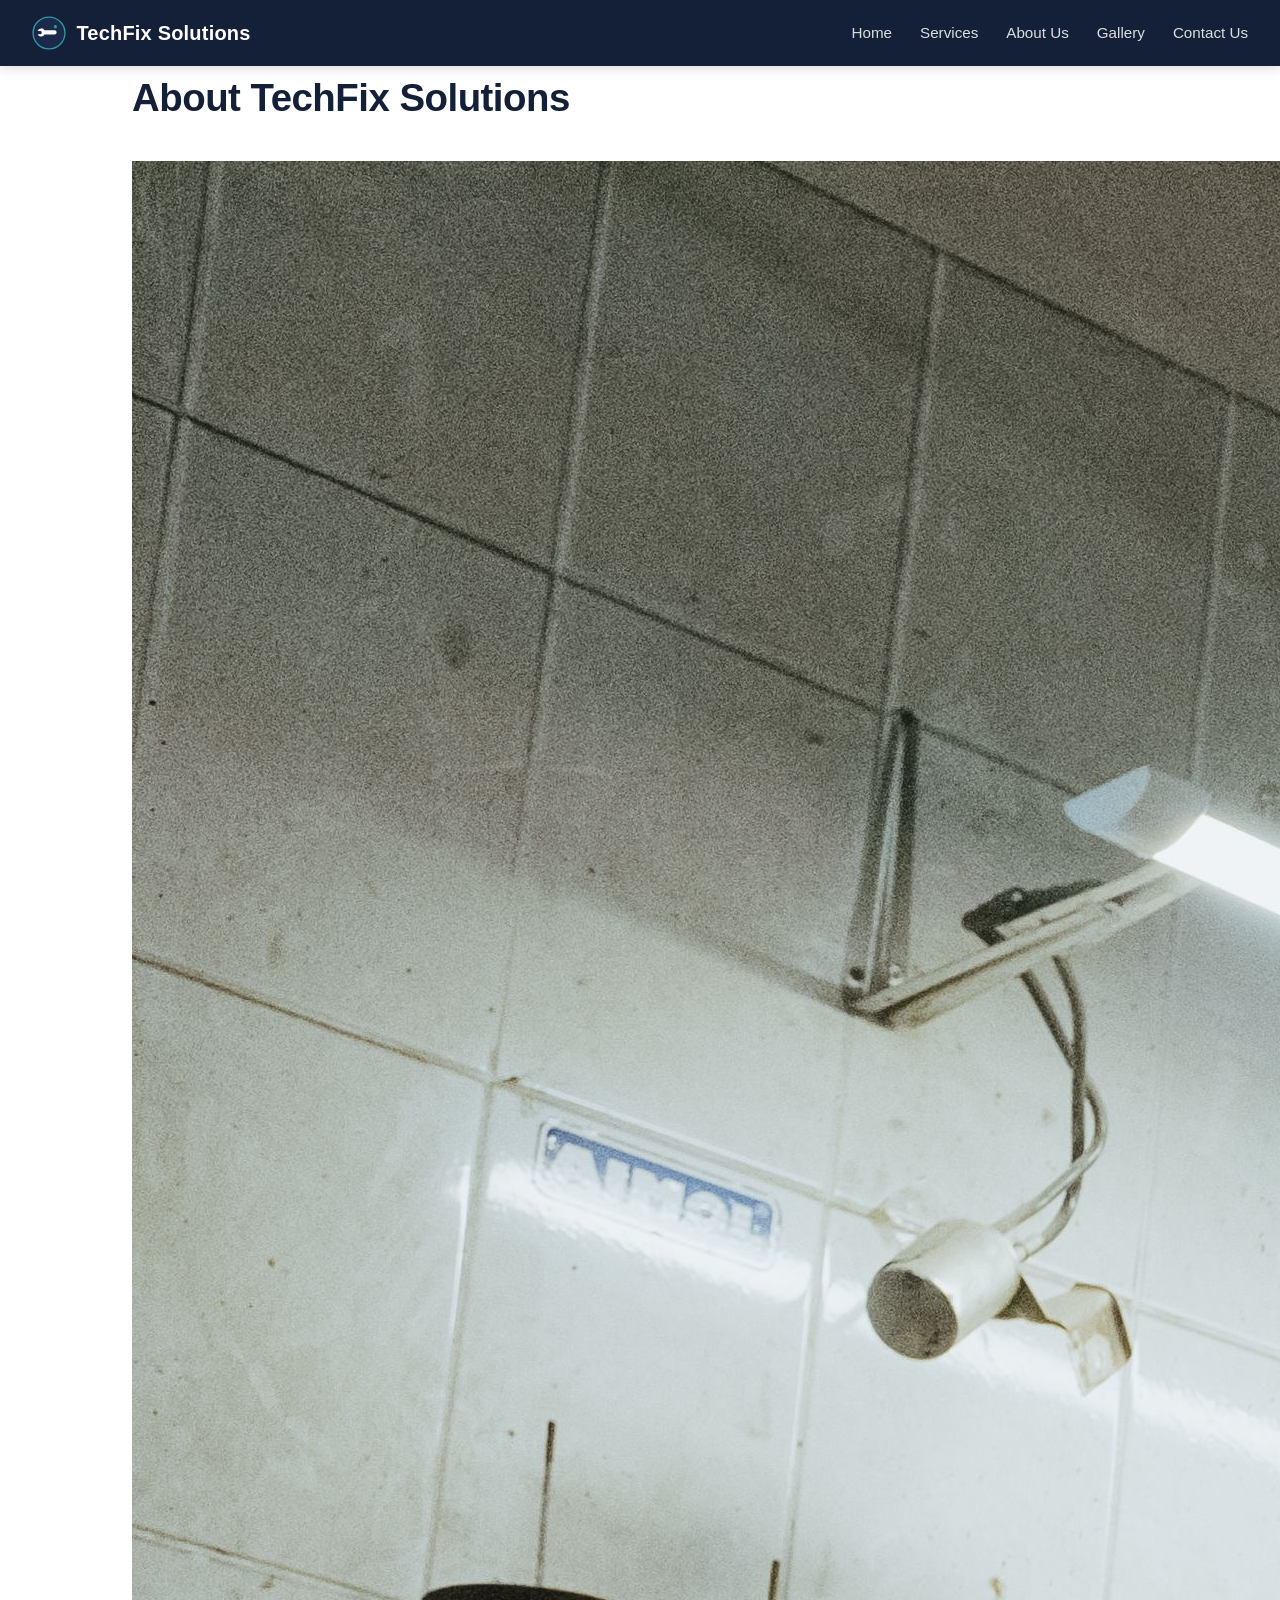
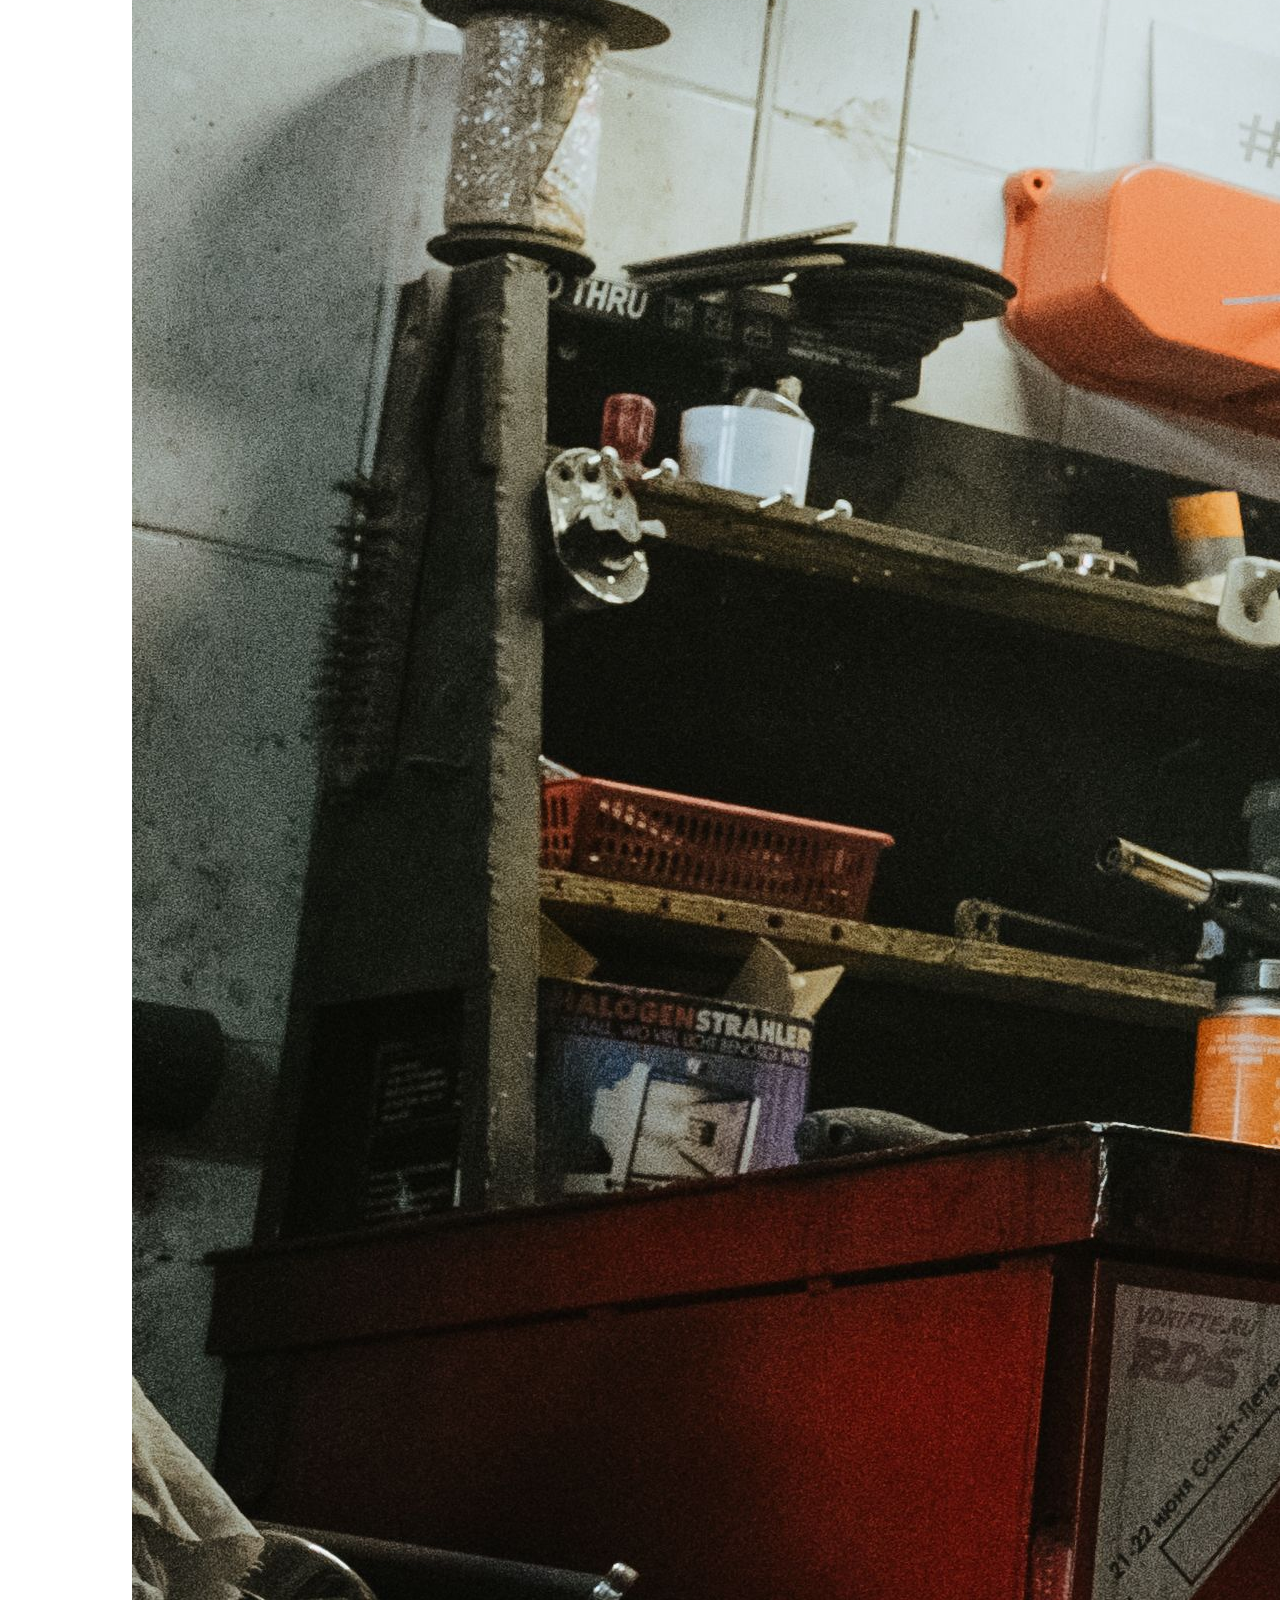
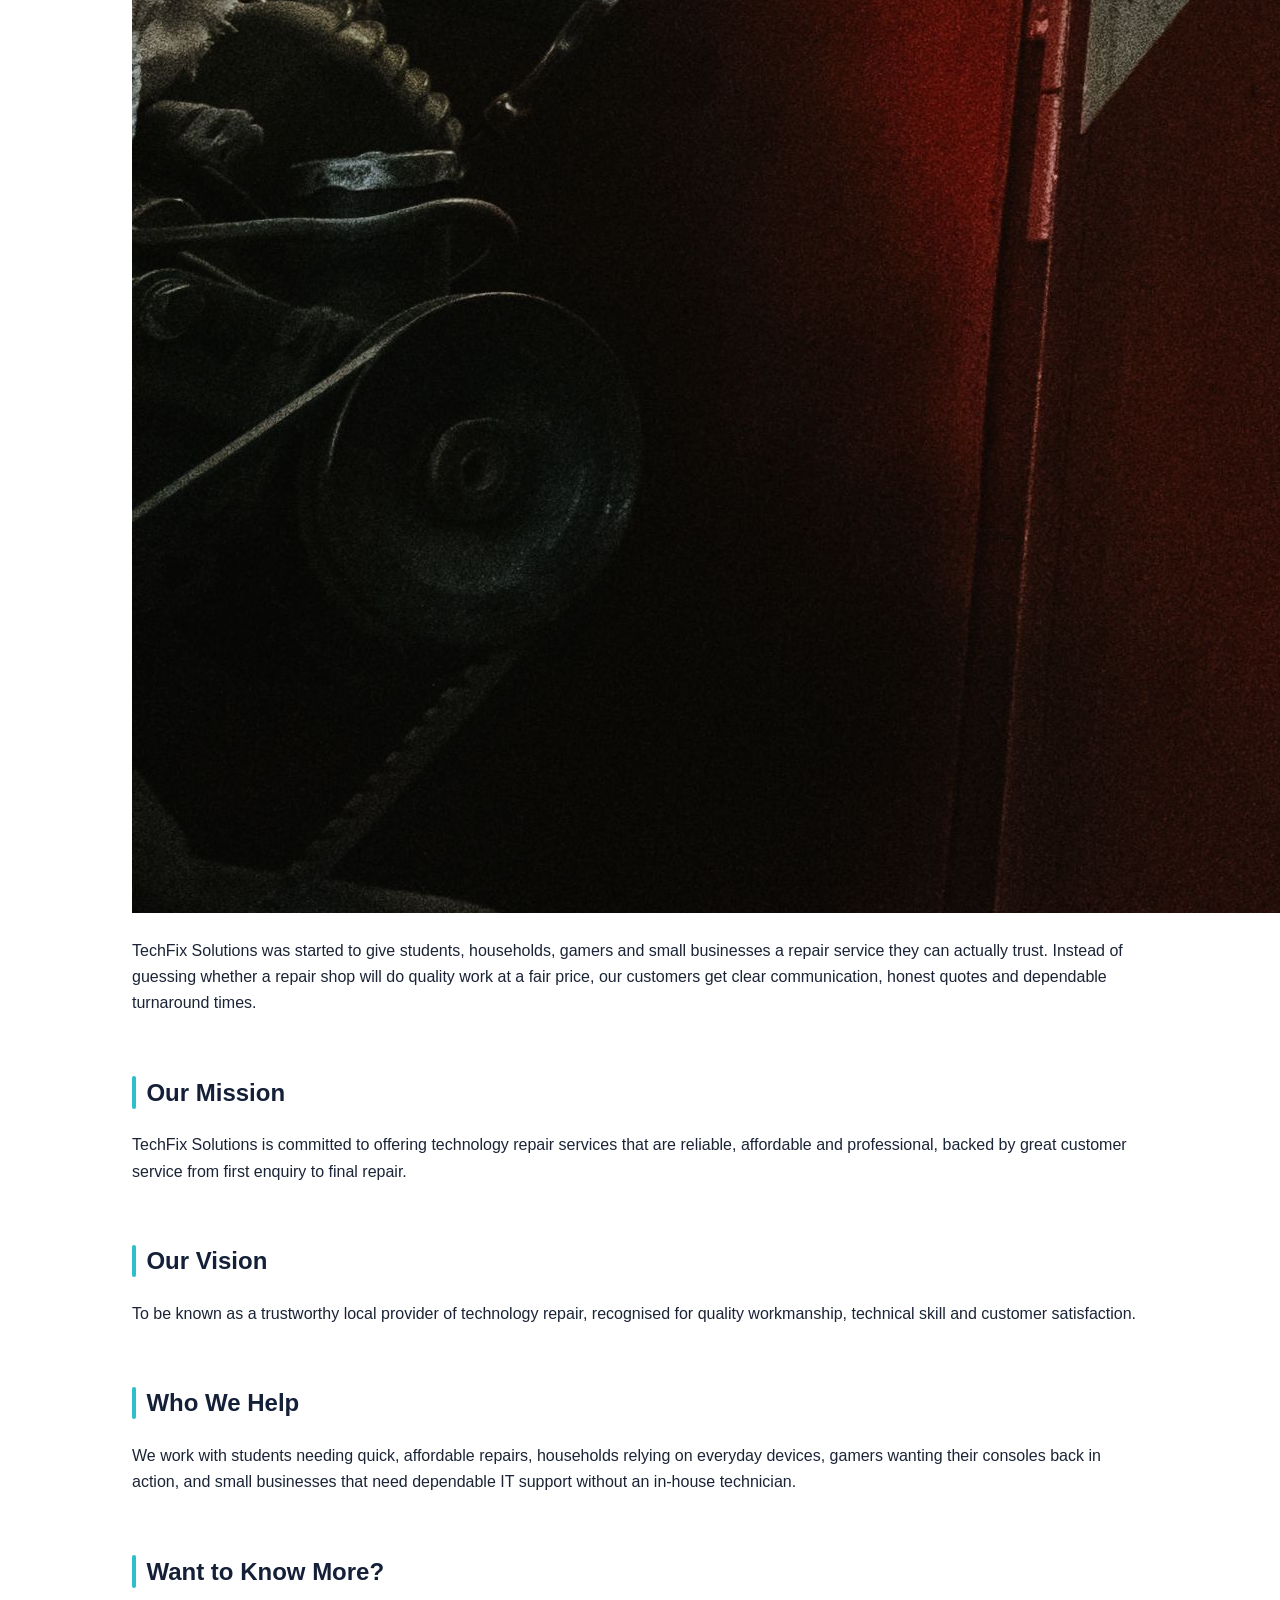
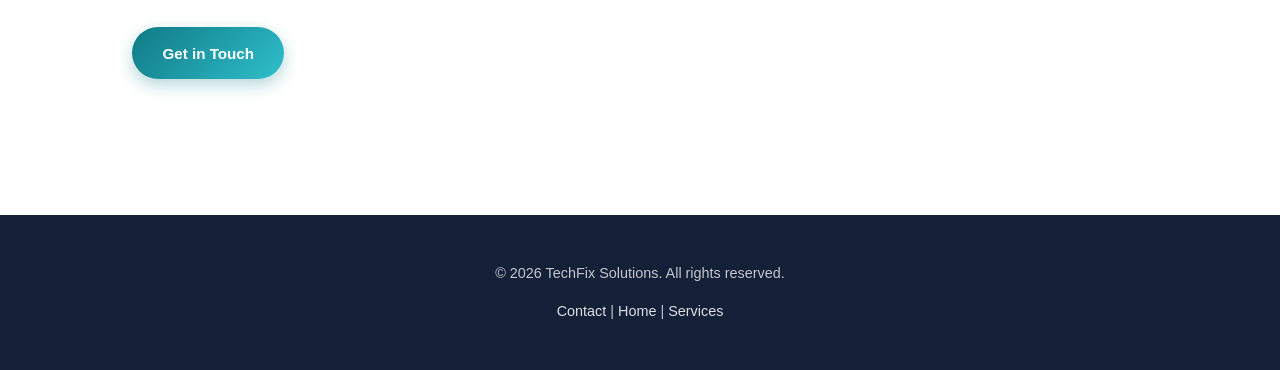
==== about.html @ b435755c "Initial commit with compressed images" ====
<!DOCTYPE html>
<html lang="en">
<head>
  <meta charset="UTF-8">
  <meta name="viewport" content="width=device-width, initial-scale=1.0">
  <title>TechFix Solutions | About Us</title>
  <link rel="stylesheet" href="css/style.css">
</head>
<body>

  <header>
    <div class="logo">
      <img src="images/logo.svg" alt="TechFix Solutions logo" class="logo-img">
      <span>TechFix Solutions</span>
    </div>
    <nav>
      <ul>
        <li><a href="index.html">Home</a></li>
        <li><a href="services.html">Services</a></li>
        <li><a href="about.html">About Us</a></li>
        <li><a href="gallery.html">Gallery</a></li>
        <li><a href="contact.html">Contact Us</a></li>
      </ul>
    </nav>
  </header>

  <main>

    <section>
      <h1>About TechFix Solutions</h1>
      <img src="images/team-workshop.jpg" alt="TechFix Solutions technicians working in the repair shop">
      <p>
        TechFix Solutions was started to give students, households, gamers and small
        businesses a repair service they can actually trust. Instead of guessing whether
        a repair shop will do quality work at a fair price, our customers get clear
        communication, honest quotes and dependable turnaround times.
      </p>
    </section>

    <section>
      <h2>Our Mission</h2>
      <p>
        TechFix Solutions is committed to offering technology repair services that are
        reliable, affordable and professional, backed by great customer service from
        first enquiry to final repair.
      </p>
    </section>

    <section>
      <h2>Our Vision</h2>
      <p>
        To be known as a trustworthy local provider of technology repair, recognised for
        quality workmanship, technical skill and customer satisfaction.
      </p>
    </section>

    <section>
      <h2>Who We Help</h2>
      <p>
        We work with students needing quick, affordable repairs, households relying on
        everyday devices, gamers wanting their consoles back in action, and small
        businesses that need dependable IT support without an in-house technician.
      </p>
    </section>

    <section>
      <h2>Want to Know More?</h2>
      <a href="contact.html" class="cta-button">Get in Touch</a>
    </section>

  </main>

  <footer>
    <p>&copy; 2026 TechFix Solutions. All rights reserved.</p>
    <p>
      <a href="contact.html">Contact</a> |
      <a href="index.html">Home</a> |
      <a href="services.html">Services</a>
    </p>
  </footer>

</body>
</html>
---- css/style.css ----
/* TechFix Solutions - modernized styles
   Palette: navy (#141F38), deep teal (#0F7A85), bright teal (#2FBFCB), light grey (#F5F6F8)
   Type: Poppins (display/headings) + Inter (body) */

:root {
  --navy: #141F38;
  --navy-soft: #1F3057;
  --teal: #0F7A85;
  --teal-bright: #2FBFCB;
  --grey: #F5F6F8;
  --grey-line: #E4E7EC;
  --text: #1B2436;
  --text-muted: #5B6472;
  --radius: 14px;
  --radius-sm: 8px;
  --shadow: 0 6px 20px rgba(20, 31, 56, 0.08);
  --shadow-hover: 0 10px 28px rgba(20, 31, 56, 0.14);
}

* { box-sizing: border-box; }

body {
  margin: 0;
  font-family: "Inter", "Segoe UI", Arial, sans-serif;
  color: var(--text);
  background-color: #FFFFFF;
  line-height: 1.65;
  -webkit-font-smoothing: antialiased;
}

h1, h2, h3, .logo span {
  font-family: "Poppins", "Segoe UI", Arial, sans-serif;
}

header {
  background-color: var(--navy);
  color: #FFFFFF;
  padding: 1rem 2rem;
  display: flex;
  align-items: center;
  justify-content: space-between;
  flex-wrap: wrap;
  gap: 0.75rem;
  position: sticky;
  top: 0;
  z-index: 50;
  box-shadow: 0 2px 12px rgba(0,0,0,0.15);
}

header .logo {
  font-weight: 600;
  font-size: 1.25rem;
  letter-spacing: 0.2px;
  display: flex;
  align-items: center;
  gap: 0.65rem;
}

.logo-img {
  height: 34px;
  width: 34px;
}

nav ul {
  list-style: none;
  display: flex;
  gap: 1.75rem;
  margin: 0;
  padding: 0;
  flex-wrap: wrap;
}

nav a {
  color: rgba(255,255,255,0.85);
  text-decoration: none;
  font-weight: 500;
  font-size: 0.95rem;
  position: relative;
  padding-bottom: 4px;
  transition: color 0.2s ease;
}

nav a::after {
  content: "";
  position: absolute;
  left: 0;
  bottom: 0;
  width: 0;
  height: 2px;
  background: var(--teal-bright);
  transition: width 0.25s ease;
}

nav a:hover,
nav a:focus {
  color: #FFFFFF;
}

nav a:hover::after,
nav a:focus::after {
  width: 100%;
}

main {
  max-width: 1080px;
  margin: 0 auto;
  padding: 0 2rem 2rem;
}

h1 {
  font-size: 2.4rem;
  font-weight: 700;
  color: var(--navy);
  letter-spacing: -0.5px;
  margin-top: 0;
}

h2 {
  font-size: 1.5rem;
  font-weight: 600;
  color: var(--navy);
  margin-bottom: 1.25rem;
  position: relative;
  padding-left: 0.9rem;
}

h2::before {
  content: "";
  position: absolute;
  left: 0;
  top: 0.15em;
  bottom: 0.15em;
  width: 4px;
  border-radius: 4px;
  background: var(--teal-bright);
}

section {
  margin-bottom: 3.5rem;
}

/* Hero banner */
.hero {
  background: linear-gradient(135deg, var(--navy) 0%, var(--navy-soft) 55%, var(--teal) 130%);
  color: #FFFFFF;
  padding: 4rem 2.5rem;
  border-radius: var(--radius);
  margin: 2rem 0 3rem;
}

.hero h1 {
  color: #FFFFFF;
  max-width: 20ch;
}

.hero p {
  color: rgba(255,255,255,0.85);
  max-width: 55ch;
  font-size: 1.05rem;
}

.hero .img-tag {
  display: inline-block;
  margin: 1rem 0;
  padding: 0.5rem 0.9rem;
  background: rgba(255,255,255,0.1);
  border: 1px dashed rgba(255,255,255,0.35);
  border-radius: var(--radius-sm);
  font-size: 0.85rem;
  color: rgba(255,255,255,0.75);
}

.card-group {
  display: flex;
  flex-wrap: wrap;
  gap: 1.5rem;
}

.card {
  background-color: #FFFFFF;
  border: 1px solid var(--grey-line);
  padding: 1.5rem;
  border-radius: var(--radius);
  flex: 1 1 250px;
  box-shadow: var(--shadow);
  transition: transform 0.2s ease, box-shadow 0.2s ease;
}

.card:hover {
  transform: translateY(-4px);
  box-shadow: var(--shadow-hover);
}

.card h3 {
  margin-top: 0;
  color: var(--navy);
}

.card img,
.gallery-grid img {
  max-width: 100%;
  border-radius: var(--radius-sm);
}

.gallery-grid {
  display: grid;
  grid-template-columns: repeat(auto-fit, minmax(220px, 1fr));
  gap: 1.5rem;
}

.gallery-grid figure {
  margin: 0;
  background: var(--grey);
  border-radius: var(--radius);
  overflow: hidden;
  box-shadow: var(--shadow);
  transition: transform 0.2s ease;
}

.gallery-grid figure:hover {
  transform: translateY(-4px);
}

.gallery-grid figcaption {
  padding: 0.75rem 1rem;
  font-size: 0.9rem;
  color: var(--text-muted);
}

.cta-button {
  display: inline-block;
  background: linear-gradient(135deg, var(--teal) 0%, var(--teal-bright) 100%);
  color: #FFFFFF;
  padding: 0.85rem 1.9rem;
  text-decoration: none;
  border-radius: 999px;
  font-weight: 600;
  font-size: 0.95rem;
  margin-top: 1rem;
  border: none;
  cursor: pointer;
  box-shadow: 0 6px 16px rgba(15, 122, 133, 0.3);
  transition: transform 0.15s ease, box-shadow 0.15s ease;
}

.cta-button:hover,
.cta-button:focus {
  transform: translateY(-2px);
  box-shadow: 0 10px 22px rgba(15, 122, 133, 0.4);
}

.hero .cta-button {
  background: #FFFFFF;
  color: var(--navy);
  box-shadow: 0 6px 16px rgba(0,0,0,0.2);
}

form {
  background: var(--grey);
  padding: 1.75rem;
  border-radius: var(--radius);
}

form label {
  display: block;
  margin-top: 1rem;
  font-weight: 600;
  font-size: 0.9rem;
  color: var(--navy);
}

form input,
form textarea {
  width: 100%;
  padding: 0.7rem 0.9rem;
  margin-top: 0.4rem;
  border: 1px solid var(--grey-line);
  border-radius: var(--radius-sm);
  font-family: inherit;
  font-size: 0.95rem;
  background: #FFFFFF;
}

form input:focus,
form textarea:focus {
  outline: 2px solid var(--teal-bright);
  outline-offset: 1px;
}

footer {
  background-color: var(--navy);
  color: rgba(255,255,255,0.75);
  text-align: center;
  padding: 2rem 1.5rem;
  margin-top: 3rem;
  font-size: 0.9rem;
}

footer a {
  color: rgba(255,255,255,0.85);
  text-decoration: none;
}

footer a:hover {
  color: var(--teal-bright);
}
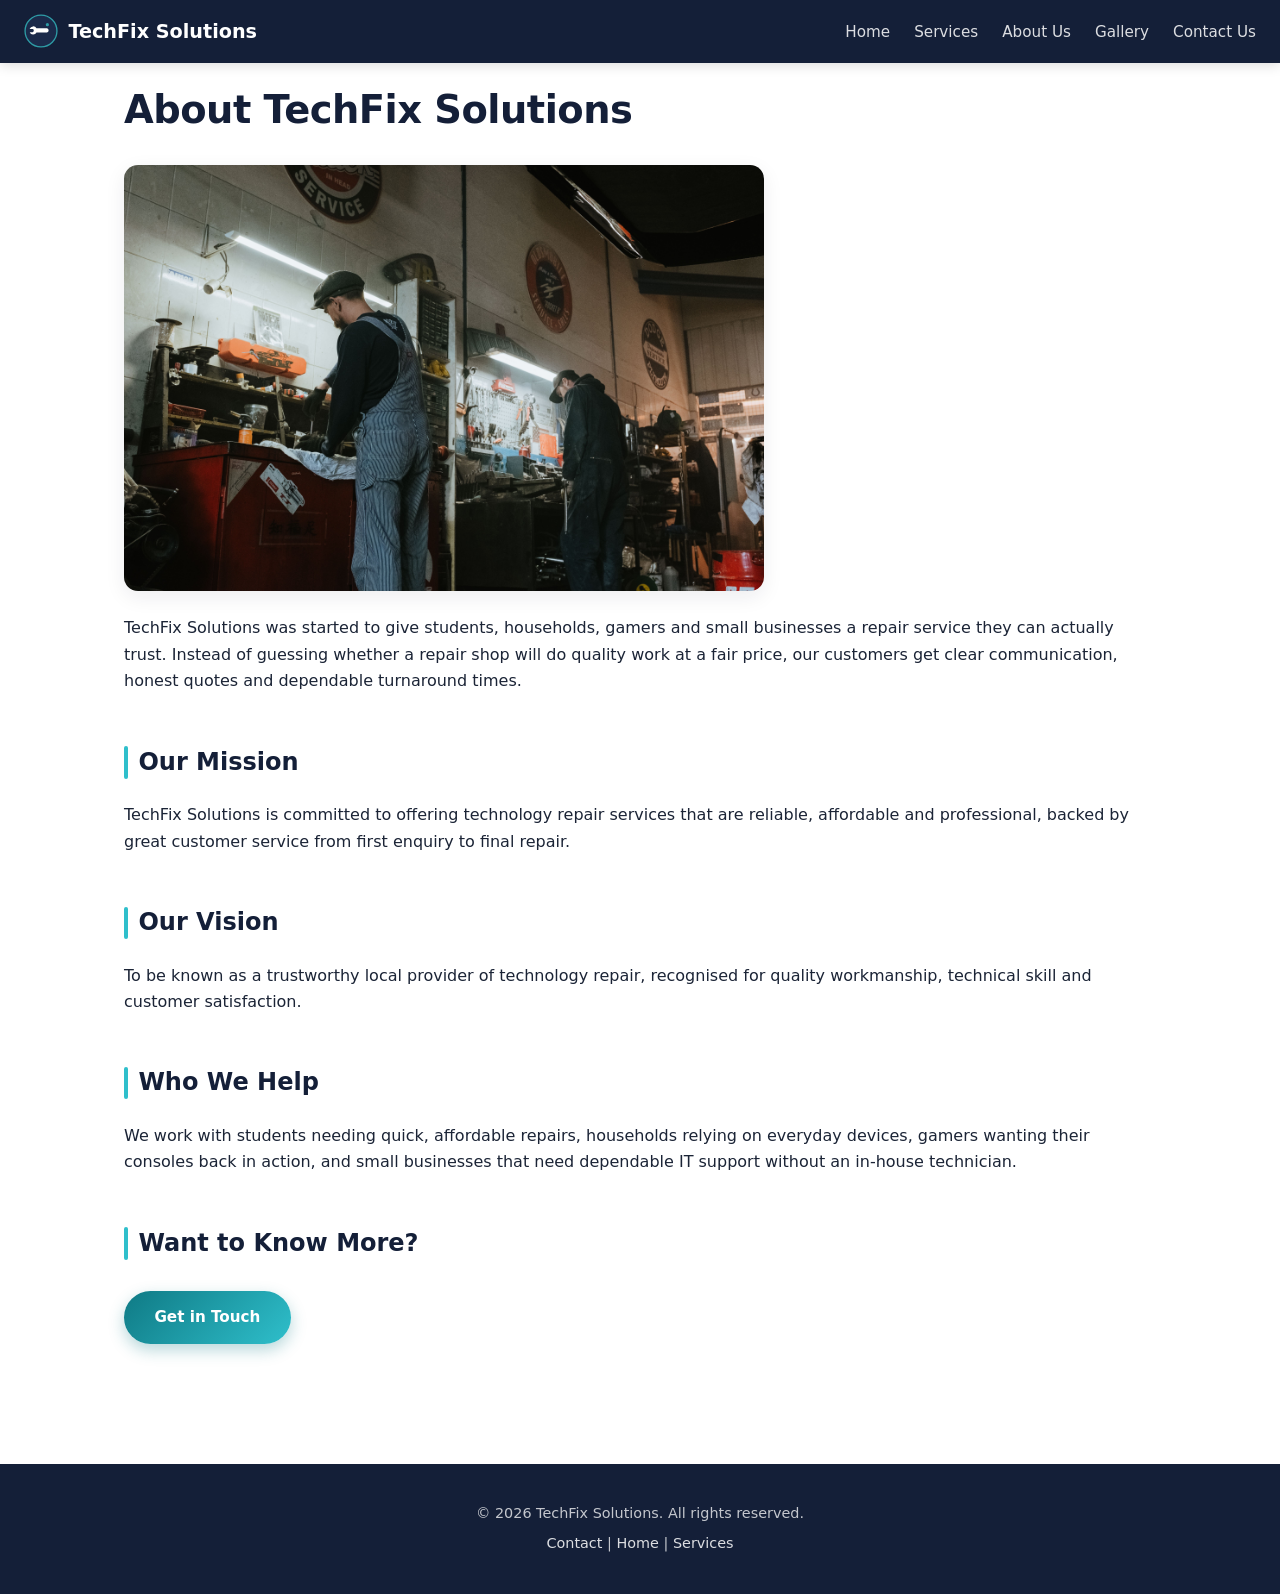
==== commit ef96c1c4: "Complete Part 2: responsive CSS, screenshots, README and changelog" ====
--- a/about.html
+++ b/about.html
@@ -9,7 +9,7 @@
 <body>
 
   <header>
-    <div class="logo">
+    <div class="logo"> 
       <img src="images/logo.svg" alt="TechFix Solutions logo" class="logo-img">
       <span>TechFix Solutions</span>
     </div>
--- a/css/style.css
+++ b/css/style.css
@@ -1,6 +1,5 @@
-/* TechFix Solutions - modernized styles
-   Palette: navy (#141F38), deep teal (#0F7A85), bright teal (#2FBFCB), light grey (#F5F6F8)
-   Type: Poppins (display/headings) + Inter (body) */
+/* TechFix Solutions - Part 2 CSS
+*/
 
 :root {
   --navy: #141F38;
@@ -19,9 +18,11 @@
 
 * { box-sizing: border-box; }
 
+html { scroll-behavior: smooth; }
+
 body {
   margin: 0;
-  font-family: "Inter", "Segoe UI", Arial, sans-serif;
+  font-family: "Inter", "Segoe UI", system-ui, Arial, sans-serif;
   color: var(--text);
   background-color: #FFFFFF;
   line-height: 1.65;
@@ -29,13 +30,20 @@
 }
 
 h1, h2, h3, .logo span {
-  font-family: "Poppins", "Segoe UI", Arial, sans-serif;
-}
-
+  font-family: "Poppins", "Segoe UI", system-ui, Arial, sans-serif;
+}
+
+img {
+  max-width: 100%;
+  height: auto;
+  display: block;
+}
+
+/* ===== HEADER + NAV (Flexbox) ===== */
 header {
   background-color: var(--navy);
   color: #FFFFFF;
-  padding: 1rem 2rem;
+  padding: 0.9rem 1.5rem;
   display: flex;
   align-items: center;
   justify-content: space-between;
@@ -44,13 +52,12 @@
   position: sticky;
   top: 0;
   z-index: 50;
-  box-shadow: 0 2px 12px rgba(0,0,0,0.15);
+  box-shadow: 0 2px 12px rgba(0, 0, 0, 0.15);
 }
 
 header .logo {
   font-weight: 600;
-  font-size: 1.25rem;
-  letter-spacing: 0.2px;
+  font-size: 1.2rem;
   display: flex;
   align-items: center;
   gap: 0.65rem;
@@ -59,24 +66,26 @@
 .logo-img {
   height: 34px;
   width: 34px;
+  object-fit: contain;
 }
 
 nav ul {
   list-style: none;
   display: flex;
-  gap: 1.75rem;
+  gap: 1.5rem;
   margin: 0;
   padding: 0;
   flex-wrap: wrap;
+  align-items: center;
 }
 
 nav a {
-  color: rgba(255,255,255,0.85);
+  color: rgba(255, 255, 255, 0.85);
   text-decoration: none;
   font-weight: 500;
   font-size: 0.95rem;
   position: relative;
-  padding-bottom: 4px;
+  padding: 0.35rem 0;
   transition: color 0.2s ease;
 }
 
@@ -92,31 +101,41 @@
 }
 
 nav a:hover,
-nav a:focus {
+nav a:focus,
+nav a.active {
   color: #FFFFFF;
 }
 
 nav a:hover::after,
-nav a:focus::after {
-  width: 100%;
-}
-
+nav a:focus::after,
+nav a.active::after {
+  width: 100%;
+}
+
+nav a:focus-visible {
+  outline: 2px solid var(--teal-bright);
+  outline-offset: 4px;
+  border-radius: 2px;
+}
+
+/* ===== MAIN ===== */
 main {
   max-width: 1080px;
   margin: 0 auto;
-  padding: 0 2rem 2rem;
+  padding: 1.5rem 1.5rem 2.5rem;
 }
 
 h1 {
-  font-size: 2.4rem;
+  font-size: clamp(1.75rem, 4vw, 2.4rem);
   font-weight: 700;
   color: var(--navy);
   letter-spacing: -0.5px;
   margin-top: 0;
+  line-height: 1.2;
 }
 
 h2 {
-  font-size: 1.5rem;
+  font-size: clamp(1.25rem, 3vw, 1.5rem);
   font-weight: 600;
   color: var(--navy);
   margin-bottom: 1.25rem;
@@ -135,41 +154,56 @@
   background: var(--teal-bright);
 }
 
-section {
-  margin-bottom: 3.5rem;
-}
-
-/* Hero banner */
+section { margin-bottom: 3rem; }
+
+/* ===== HERO (Flexbox) ===== */
 .hero {
   background: linear-gradient(135deg, var(--navy) 0%, var(--navy-soft) 55%, var(--teal) 130%);
   color: #FFFFFF;
-  padding: 4rem 2.5rem;
-  border-radius: var(--radius);
-  margin: 2rem 0 3rem;
-}
+  padding: 3rem 2rem;
+  border-radius: var(--radius);
+  margin: 1.5rem 0 2.5rem;
+  display: flex;
+  flex-wrap: wrap;
+  align-items: center;
+  gap: 2rem;
+}
+
+.hero-content { flex: 1 1 280px; }
 
 .hero h1 {
   color: #FFFFFF;
-  max-width: 20ch;
+  max-width: 18ch;
+  margin-bottom: 0.75rem;
 }
 
 .hero p {
-  color: rgba(255,255,255,0.85);
-  max-width: 55ch;
+  color: rgba(255, 255, 255, 0.88);
+  max-width: 48ch;
   font-size: 1.05rem;
-}
-
-.hero .img-tag {
-  display: inline-block;
-  margin: 1rem 0;
-  padding: 0.5rem 0.9rem;
-  background: rgba(255,255,255,0.1);
-  border: 1px dashed rgba(255,255,255,0.35);
+  margin-bottom: 1.25rem;
+}
+
+.hero-media {
+  flex: 1 1 260px;
+  max-width: 420px;
+}
+
+.hero-media img {
+  width: 100%;
   border-radius: var(--radius-sm);
-  font-size: 0.85rem;
-  color: rgba(255,255,255,0.75);
-}
-
+  box-shadow: 0 12px 32px rgba(0, 0, 0, 0.25);
+}
+
+section > img {
+  width: 100%;
+  max-width: 640px;
+  border-radius: var(--radius);
+  margin: 1rem 0 1.5rem;
+  box-shadow: var(--shadow);
+}
+
+/* ===== CARDS (Flexbox) ===== */
 .card-group {
   display: flex;
   flex-wrap: wrap;
@@ -183,7 +217,8 @@
   border-radius: var(--radius);
   flex: 1 1 250px;
   box-shadow: var(--shadow);
-  transition: transform 0.2s ease, box-shadow 0.2s ease;
+  transition: transform 0.25s ease, box-shadow 0.25s ease;
+  position: relative;
 }
 
 .card:hover {
@@ -194,14 +229,78 @@
 .card h3 {
   margin-top: 0;
   color: var(--navy);
-}
-
-.card img,
-.gallery-grid img {
-  max-width: 100%;
+  font-size: 1.15rem;
+}
+
+.card img {
+  width: 100%;
   border-radius: var(--radius-sm);
-}
-
+  margin-bottom: 0.85rem;
+  aspect-ratio: 16 / 10;
+  object-fit: cover;
+}
+
+/* ===== SERVICE GRID (CSS Grid — Part 2 layout upgrade) ===== */
+.service-grid {
+  display: grid;
+  grid-template-columns: repeat(auto-fit, minmax(260px, 1fr));
+  gap: 1.5rem;
+}
+
+.service-card {
+  background: #FFFFFF;
+  border: 1px solid var(--grey-line);
+  border-radius: var(--radius);
+  padding: 1.5rem;
+  box-shadow: var(--shadow);
+  transition: transform 0.25s ease, box-shadow 0.25s ease;
+}
+
+.service-card:hover {
+  transform: translateY(-4px);
+  box-shadow: var(--shadow-hover);
+}
+
+.service-card img {
+  width: 100%;
+  border-radius: var(--radius-sm);
+  margin-bottom: 1rem;
+  aspect-ratio: 16 / 10;
+  object-fit: cover;
+}
+
+.service-card h2 {
+  font-size: 1.2rem;
+  margin-top: 0;
+  margin-bottom: 0.75rem;
+  padding-left: 0.9rem;
+}
+
+.service-card ul {
+  padding-left: 1.2rem;
+  margin: 0.5rem 0 0;
+}
+
+.service-card li { margin-bottom: 0.35rem; }
+
+/* ===== ABOUT GRID (mission + vision side by side) ===== */
+.about-grid {
+  display: grid;
+  grid-template-columns: repeat(auto-fit, minmax(260px, 1fr));
+  gap: 1.5rem;
+  margin-bottom: 2rem;
+}
+
+.about-box {
+  background: var(--grey);
+  border-radius: var(--radius);
+  padding: 1.5rem;
+  border: 1px solid var(--grey-line);
+}
+
+.about-box h2 { margin-top: 0; }
+
+/* ===== GALLERY (CSS Grid) ===== */
 .gallery-grid {
   display: grid;
   grid-template-columns: repeat(auto-fit, minmax(220px, 1fr));
@@ -214,11 +313,19 @@
   border-radius: var(--radius);
   overflow: hidden;
   box-shadow: var(--shadow);
-  transition: transform 0.2s ease;
+  transition: transform 0.25s ease, box-shadow 0.25s ease;
+  position: relative;
 }
 
 .gallery-grid figure:hover {
   transform: translateY(-4px);
+  box-shadow: var(--shadow-hover);
+}
+
+.gallery-grid img {
+  width: 100%;
+  aspect-ratio: 4 / 3;
+  object-fit: cover;
 }
 
 .gallery-grid figcaption {
@@ -227,6 +334,7 @@
   color: var(--text-muted);
 }
 
+/* ===== BUTTONS ===== */
 .cta-button {
   display: inline-block;
   background: linear-gradient(135deg, var(--teal) 0%, var(--teal-bright) 100%);
@@ -236,29 +344,43 @@
   border-radius: 999px;
   font-weight: 600;
   font-size: 0.95rem;
-  margin-top: 1rem;
+  margin-top: 0.5rem;
   border: none;
   cursor: pointer;
   box-shadow: 0 6px 16px rgba(15, 122, 133, 0.3);
-  transition: transform 0.15s ease, box-shadow 0.15s ease;
-}
-
-.cta-button:hover,
-.cta-button:focus {
+  transition: transform 0.2s ease, box-shadow 0.2s ease, background 0.2s ease;
+}
+
+.cta-button:hover {
   transform: translateY(-2px);
   box-shadow: 0 10px 22px rgba(15, 122, 133, 0.4);
 }
+
+.cta-button:focus-visible {
+  outline: 3px solid var(--navy);
+  outline-offset: 3px;
+}
+
+.cta-button:active { transform: translateY(0); }
 
 .hero .cta-button {
   background: #FFFFFF;
   color: var(--navy);
-  box-shadow: 0 6px 16px rgba(0,0,0,0.2);
-}
-
+  box-shadow: 0 6px 16px rgba(0, 0, 0, 0.2);
+}
+
+.hero .cta-button:hover {
+  background: var(--grey);
+  box-shadow: 0 10px 22px rgba(0, 0, 0, 0.28);
+}
+
+/* ===== FORMS ===== */
 form {
   background: var(--grey);
   padding: 1.75rem;
   border-radius: var(--radius);
+  max-width: 560px;
+  border: 1px solid var(--grey-line);
 }
 
 form label {
@@ -269,38 +391,160 @@
   color: var(--navy);
 }
 
+form label:first-of-type { margin-top: 0; }
+
 form input,
 form textarea {
   width: 100%;
-  padding: 0.7rem 0.9rem;
+  padding: 0.75rem 0.95rem;
   margin-top: 0.4rem;
   border: 1px solid var(--grey-line);
   border-radius: var(--radius-sm);
   font-family: inherit;
   font-size: 0.95rem;
   background: #FFFFFF;
-}
+  color: var(--text);
+  transition: border-color 0.2s ease, box-shadow 0.2s ease;
+}
+
+form input:hover,
+form textarea:hover { border-color: #c5cad3; }
 
 form input:focus,
 form textarea:focus {
-  outline: 2px solid var(--teal-bright);
-  outline-offset: 1px;
-}
-
+  outline: none;
+  border-color: var(--teal-bright);
+  box-shadow: 0 0 0 3px rgba(47, 191, 203, 0.25);
+}
+
+form button.cta-button {
+  margin-top: 1.25rem;
+  width: 100%;
+  max-width: 220px;
+}
+
+section ul {
+  padding-left: 1.25rem;
+  margin: 0.75rem 0 0;
+}
+
+section li { margin-bottom: 0.4rem; }
+
+/* ===== FOOTER ===== */
 footer {
   background-color: var(--navy);
-  color: rgba(255,255,255,0.75);
+  color: rgba(255, 255, 255, 0.75);
   text-align: center;
   padding: 2rem 1.5rem;
-  margin-top: 3rem;
+  margin-top: 2rem;
   font-size: 0.9rem;
 }
 
 footer a {
-  color: rgba(255,255,255,0.85);
+  color: rgba(255, 255, 255, 0.85);
   text-decoration: none;
-}
-
-footer a:hover {
-  color: var(--teal-bright);
+  transition: color 0.2s ease;
+}
+
+footer a:hover,
+footer a:focus-visible { color: var(--teal-bright); }
+
+footer a:focus-visible {
+  outline: 2px solid var(--teal-bright);
+  outline-offset: 3px;
+}
+
+footer p { margin: 0.4rem 0; }
+
+.card-group .card ul {
+  list-style: none;
+  padding-left: 0;
+  margin: 0;
+}
+
+.card-group .card ul li {
+  padding: 0.35rem 0;
+  border-bottom: 1px solid var(--grey-line);
+}
+
+.card-group .card ul li:last-child { border-bottom: none; }
+
+/* ===== RESPONSIVE ===== */
+@media (max-width: 768px) {
+  header {
+    padding: 0.85rem 1rem;
+    flex-direction: column;
+    align-items: flex-start;
+  }
+
+  nav ul {
+    gap: 1rem 1.25rem;
+    width: 100%;
+  }
+
+  main { padding: 1.25rem 1rem 2rem; }
+
+  .hero {
+    padding: 2rem 1.35rem;
+    margin: 1rem 0 2rem;
+  }
+
+  .hero h1 { max-width: none; }
+
+  .card { flex: 1 1 100%; }
+
+  .service-grid,
+  .about-grid {
+    grid-template-columns: 1fr;
+  }
+
+  .gallery-grid {
+    grid-template-columns: repeat(auto-fit, minmax(160px, 1fr));
+    gap: 1rem;
+  }
+
+  section { margin-bottom: 2.5rem; }
+
+  form { padding: 1.35rem; }
+
+  form button.cta-button { max-width: none; }
+}
+
+@media (max-width: 480px) {
+  header .logo { font-size: 1.05rem; }
+
+  nav ul {
+    flex-direction: column;
+    align-items: flex-start;
+    gap: 0.35rem;
+  }
+
+  nav a {
+    display: block;
+    padding: 0.45rem 0;
+    width: 100%;
+  }
+
+  h1 { font-size: 1.6rem; }
+
+  .hero { padding: 1.5rem 1.1rem; }
+
+  .cta-button {
+    width: 100%;
+    text-align: center;
+  }
+
+  .gallery-grid { grid-template-columns: 1fr; }
+
+  footer { padding: 1.5rem 1rem; }
+}
+
+@media (prefers-reduced-motion: reduce) {
+  *,
+  *::before,
+  *::after {
+    animation-duration: 0.01ms !important;
+    animation-iteration-count: 1 !important;
+    transition-duration: 0.01ms !important;
+  }
 }
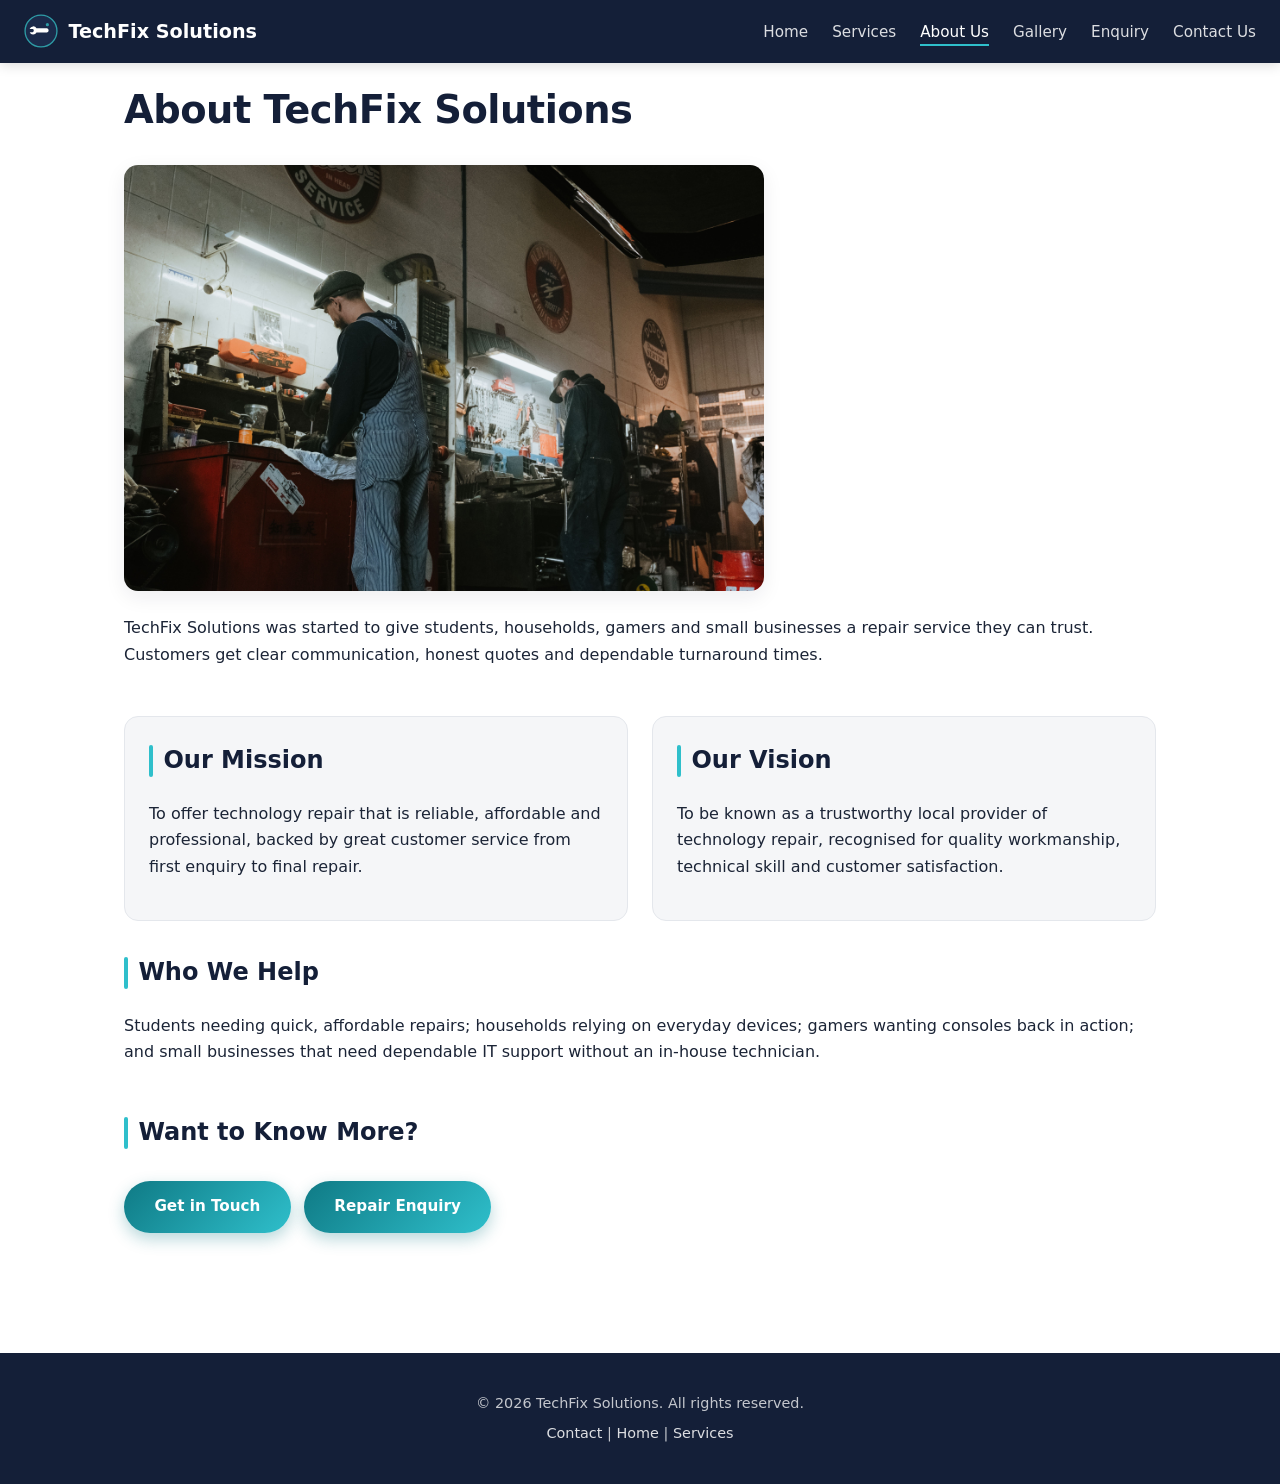
==== commit e4fe6500: "Part 3: forms, JS features, map, SEO" ====
--- a/about.html
+++ b/about.html
@@ -3,71 +3,71 @@
 <head>
   <meta charset="UTF-8">
   <meta name="viewport" content="width=device-width, initial-scale=1.0">
-  <title>TechFix Solutions | About Us</title>
+  <title>About Us | TechFix Solutions – Local Tech Repair in Pretoria</title>
+  <meta name="description" content="Learn about TechFix Solutions: our mission, vision and who we help with reliable technology repairs in Pretoria.">
+  <meta name="keywords" content="about TechFix, Pretoria tech repair, local laptop repair, phone repair shop Pretoria">
   <link rel="stylesheet" href="css/style.css">
 </head>
 <body>
-
   <header>
-    <div class="logo"> 
-      <img src="images/logo.svg" alt="TechFix Solutions logo" class="logo-img">
+    <div class="logo">
+      <img src="images/logo.svg" alt="TechFix Solutions logo" class="logo-img" width="34" height="34">
       <span>TechFix Solutions</span>
     </div>
-    <nav>
+    <nav aria-label="Main navigation">
       <ul>
         <li><a href="index.html">Home</a></li>
         <li><a href="services.html">Services</a></li>
         <li><a href="about.html">About Us</a></li>
         <li><a href="gallery.html">Gallery</a></li>
+        <li><a href="enquiry.html">Enquiry</a></li>
         <li><a href="contact.html">Contact Us</a></li>
       </ul>
     </nav>
   </header>
 
   <main>
-
     <section>
       <h1>About TechFix Solutions</h1>
-      <img src="images/team-workshop.jpg" alt="TechFix Solutions technicians working in the repair shop">
+      <img src="images/team-workshop.jpg" alt="Technicians working in a repair workshop" width="800" height="500">
       <p>
         TechFix Solutions was started to give students, households, gamers and small
-        businesses a repair service they can actually trust. Instead of guessing whether
-        a repair shop will do quality work at a fair price, our customers get clear
-        communication, honest quotes and dependable turnaround times.
+        businesses a repair service they can trust. Customers get clear communication,
+        honest quotes and dependable turnaround times.
       </p>
     </section>
 
-    <section>
-      <h2>Our Mission</h2>
-      <p>
-        TechFix Solutions is committed to offering technology repair services that are
-        reliable, affordable and professional, backed by great customer service from
-        first enquiry to final repair.
-      </p>
-    </section>
-
-    <section>
-      <h2>Our Vision</h2>
-      <p>
-        To be known as a trustworthy local provider of technology repair, recognised for
-        quality workmanship, technical skill and customer satisfaction.
-      </p>
+    <section class="about-grid">
+      <div class="about-box">
+        <h2>Our Mission</h2>
+        <p>
+          To offer technology repair that is reliable, affordable and professional,
+          backed by great customer service from first enquiry to final repair.
+        </p>
+      </div>
+      <div class="about-box">
+        <h2>Our Vision</h2>
+        <p>
+          To be known as a trustworthy local provider of technology repair, recognised
+          for quality workmanship, technical skill and customer satisfaction.
+        </p>
+      </div>
     </section>
 
     <section>
       <h2>Who We Help</h2>
       <p>
-        We work with students needing quick, affordable repairs, households relying on
-        everyday devices, gamers wanting their consoles back in action, and small
-        businesses that need dependable IT support without an in-house technician.
+        Students needing quick, affordable repairs; households relying on everyday devices;
+        gamers wanting consoles back in action; and small businesses that need dependable
+        IT support without an in-house technician.
       </p>
     </section>
 
     <section>
       <h2>Want to Know More?</h2>
       <a href="contact.html" class="cta-button">Get in Touch</a>
+      <a href="enquiry.html" class="cta-button" style="margin-left:0.5rem;">Repair Enquiry</a>
     </section>
-
   </main>
 
   <footer>
@@ -78,6 +78,6 @@
       <a href="services.html">Services</a>
     </p>
   </footer>
-
+  <script src="js/main.js"></script>
 </body>
-</html>+</html>
--- a/css/style.css
+++ b/css/style.css
@@ -547,4 +547,188 @@
     animation-iteration-count: 1 !important;
     transition-duration: 0.01ms !important;
   }
-}+}
+/* ===== PART 3: Forms errors, accordion, lightbox, search ===== */
+.form-error {
+  color: #b42318;
+  font-size: 0.85rem;
+  margin-top: 0.35rem;
+  display: none;
+}
+.form-error.visible { display: block; }
+input.invalid, textarea.invalid, select.invalid {
+  border-color: #b42318 !important;
+  box-shadow: 0 0 0 3px rgba(180, 35, 24, 0.15) !important;
+}
+.form-success {
+  display: none;
+  background: #ecfdf3;
+  border: 1px solid #abefc6;
+  color: #067647;
+  padding: 1rem 1.25rem;
+  border-radius: var(--radius-sm);
+  margin-top: 1rem;
+}
+.form-success.visible { display: block; }
+
+form select {
+  width: 100%;
+  padding: 0.75rem 0.95rem;
+  margin-top: 0.4rem;
+  border: 1px solid var(--grey-line);
+  border-radius: var(--radius-sm);
+  font-family: inherit;
+  font-size: 0.95rem;
+  background: #FFFFFF;
+  color: var(--text);
+}
+
+.search-bar {
+  display: flex;
+  flex-wrap: wrap;
+  gap: 0.75rem;
+  margin-bottom: 1.5rem;
+  align-items: center;
+}
+.search-bar input[type="search"] {
+  flex: 1 1 220px;
+  padding: 0.75rem 1rem;
+  border: 1px solid var(--grey-line);
+  border-radius: var(--radius-sm);
+  font-size: 0.95rem;
+}
+.search-bar input[type="search"]:focus {
+  outline: none;
+  border-color: var(--teal-bright);
+  box-shadow: 0 0 0 3px rgba(47, 191, 203, 0.25);
+}
+.filter-btns { display: flex; flex-wrap: wrap; gap: 0.5rem; }
+.filter-btns button {
+  border: 1px solid var(--grey-line);
+  background: #fff;
+  color: var(--text);
+  padding: 0.45rem 0.9rem;
+  border-radius: 999px;
+  cursor: pointer;
+  font-size: 0.875rem;
+  font-weight: 500;
+  transition: background 0.2s, border-color 0.2s, color 0.2s;
+}
+.filter-btns button:hover,
+.filter-btns button.active {
+  background: var(--navy);
+  color: #fff;
+  border-color: var(--navy);
+}
+.service-card[hidden], .gallery-grid figure[hidden] { display: none !important; }
+.no-results {
+  display: none;
+  color: var(--text-muted);
+  padding: 1rem 0;
+}
+.no-results.visible { display: block; }
+
+/* Accordion (FAQ) */
+.accordion { border: 1px solid var(--grey-line); border-radius: var(--radius); overflow: hidden; }
+.accordion-item { border-bottom: 1px solid var(--grey-line); }
+.accordion-item:last-child { border-bottom: none; }
+.accordion-btn {
+  width: 100%;
+  text-align: left;
+  background: var(--grey);
+  border: none;
+  padding: 1rem 1.25rem;
+  font-weight: 600;
+  font-size: 1rem;
+  color: var(--navy);
+  cursor: pointer;
+  display: flex;
+  justify-content: space-between;
+  align-items: center;
+  font-family: inherit;
+}
+.accordion-btn:hover { background: #eef0f4; }
+.accordion-btn span.icon { font-size: 1.25rem; color: var(--teal); }
+.accordion-panel {
+  max-height: 0;
+  overflow: hidden;
+  transition: max-height 0.3s ease;
+  background: #fff;
+}
+.accordion-panel.open { max-height: 240px; }
+.accordion-panel p { margin: 0; padding: 1rem 1.25rem 1.25rem; color: var(--text-muted); }
+
+/* Lightbox */
+.lightbox {
+  display: none;
+  position: fixed;
+  inset: 0;
+  background: rgba(15, 23, 42, 0.88);
+  z-index: 200;
+  align-items: center;
+  justify-content: center;
+  padding: 1.5rem;
+}
+.lightbox.open { display: flex; }
+.lightbox-inner {
+  max-width: min(900px, 100%);
+  max-height: 90vh;
+  position: relative;
+}
+.lightbox-inner img {
+  max-width: 100%;
+  max-height: 80vh;
+  border-radius: var(--radius-sm);
+  box-shadow: 0 20px 50px rgba(0,0,0,0.4);
+}
+.lightbox-caption {
+  color: #fff;
+  text-align: center;
+  margin-top: 0.75rem;
+  font-size: 0.95rem;
+}
+.lightbox-close {
+  position: absolute;
+  top: -2.5rem;
+  right: 0;
+  background: transparent;
+  border: none;
+  color: #fff;
+  font-size: 2rem;
+  cursor: pointer;
+  line-height: 1;
+}
+.gallery-grid figure { cursor: pointer; }
+.gallery-grid figure:focus-visible {
+  outline: 3px solid var(--teal-bright);
+  outline-offset: 3px;
+}
+
+/* Enquiry response box */
+.enquiry-response {
+  display: none;
+  background: #eff8ff;
+  border: 1px solid #b2ddff;
+  color: #175cd3;
+  padding: 1.25rem;
+  border-radius: var(--radius-sm);
+  margin-top: 1rem;
+}
+.enquiry-response.visible { display: block; }
+
+/* Active nav helper if class missing */
+nav a.active { color: #FFFFFF; }
+
+/* ===== PART 3: Interactive map (Leaflet) ===== */
+.map-container {
+  width: 100%;
+  height: 360px;
+  border-radius: var(--radius);
+  border: 1px solid var(--grey-line);
+  box-shadow: var(--shadow);
+  margin: 1rem 0 1.5rem;
+  z-index: 1;
+}
+@media (max-width: 768px) {
+  .map-container { height: 280px; }
+}
